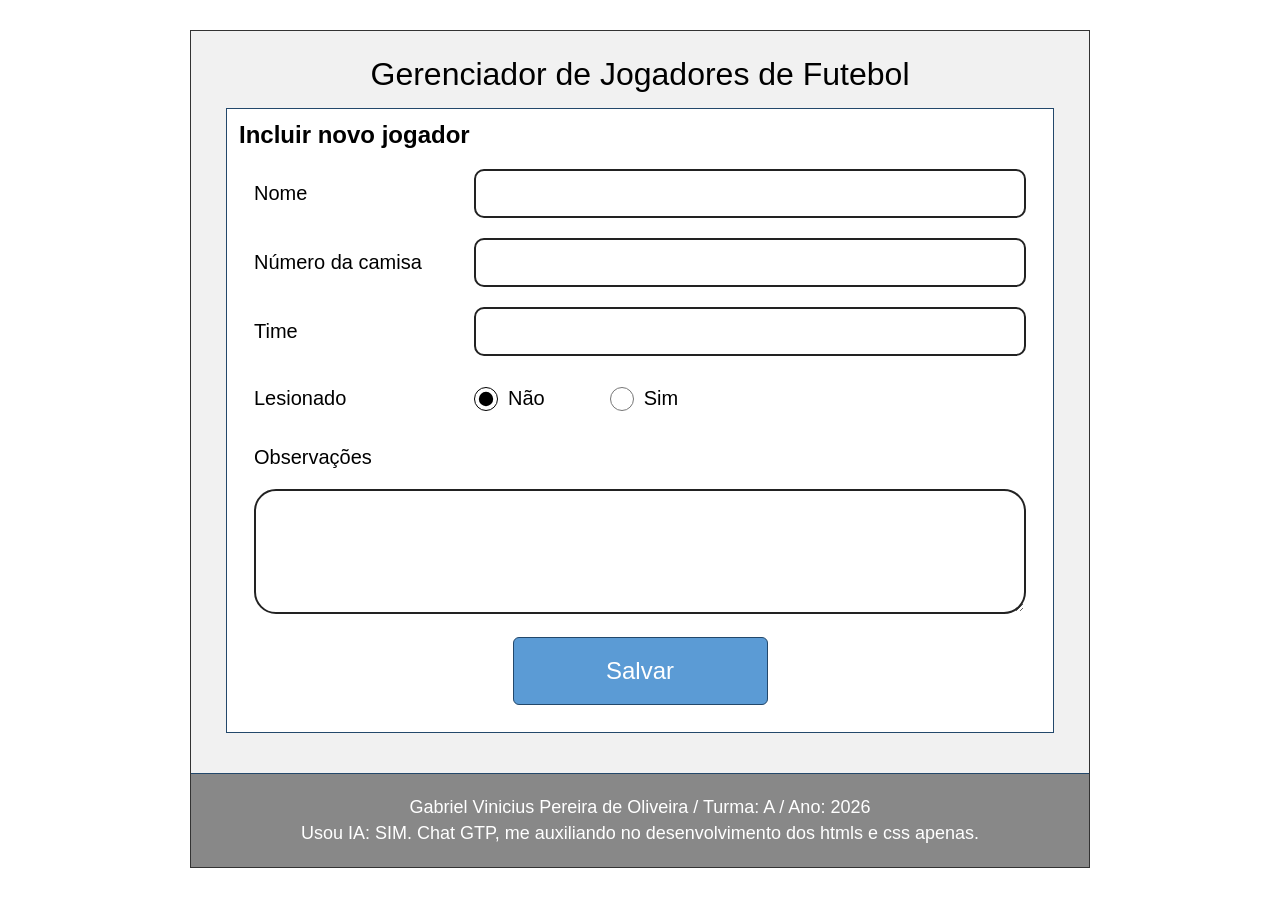
==== src/main/resources/static/incluir.html @ 480c6527 "Criação de toda a estrutura necessária para implementação do cadastro de jogador" ====
<!DOCTYPE html>
<html lang="pt-BR">

<head>
    <meta charset="UTF-8">
    <meta name="viewport" content="width=device-width, initial-scale=1.0">

    <title>Incluir Jogador</title>

    <link rel="stylesheet" href="style.css">
</head>

<body>

<main class="container">

    <header class="cabecalho">
        <h1>Gerenciador de Jogadores de Futebol</h1>
    </header>

    <section class="formulario-container">

        <h2>Incluir novo jogador</h2>

        <form class="formulario-jogador" id="formInclusao">

            <div class="campo">
                <label for="nome">Nome</label>
                <input type="text" id="nome" name="nome" min="2" required>
            </div>

            <div class="campo">
                <label for="numeroCamisa">Número da camisa</label>
                <input type="number" id="numeroCamisa" name="numeroCamisa"
                       min="1" max="99" required>
            </div>

            <div class="campo">
                <label for="time">Time</label>
                <input type="text" id="time" name="time" min="2" required>
            </div>

            <div class="campo campo-lesionado">

                <span>Lesionado</span>

                <div class="opcoes-lesionado">

                    <label>
                        <input type="radio" name="lesionado"
                               value="nao" checked>
                        Não
                    </label>

                    <label>
                        <input type="radio" name="lesionado"
                               value="sim">
                        Sim
                    </label>

                </div>

            </div>

            <div class="campo campo-observacoes">
                <label for="observacoes">Observações</label>
                <textarea id="observacoes" name="observacoes"></textarea>
            </div>

            <div class="formulario-acoes">
                <button type="submit" class="btn-salvar">
                    Salvar
                </button>
            </div>

        </form>

    </section>

    <footer class="rodape">
        <p>Gabriel Vinicius Pereira de Oliveira / Turma: A / Ano: 2026</p>
        <p>Usou IA: SIM. Chat GTP, me auxiliando no desenvolvimento dos htmls e css apenas.</p>
    </footer>

</main>

<script src="incluir.js"></script>
</body>

</html>
---- src/main/resources/static/style.css ----
* {
    margin: 0;
    padding: 0;
    box-sizing: border-box;
}

body {
    font-family: Arial, Helvetica, sans-serif;
    background-color: #ffffff;
    padding: 30px 20px;
}

.container {
    max-width: 900px;
    margin: 0 auto;
    background-color: #f1f1f1;
    border: 1px solid #333333;
}

.cabecalho {
    text-align: center;
    padding: 25px 15px 15px;
}

.cabecalho h1 {
    font-size: 32px;
    font-weight: normal;
}

.jogadores {
    padding: 10px 35px 40px;
}

.jogadores h2 {
    font-size: 24px;
    margin-bottom: 20px;
}

.jogador {
    display: flex;
    justify-content: space-between;
    align-items: center;
    gap: 20px;
    background-color: #ffffff;
    border: 1px solid #23486b;
    padding: 15px;
    margin-bottom: 18px;
}

.informacoes h3 {
    font-size: 22px;
    margin-bottom: 5px;
}

.informacoes p {
    font-size: 19px;
    font-weight: bold;
    margin-top: 5px;
}

.acoes {
    display: flex;
    flex-direction: column;
    gap: 12px;
    min-width: 140px;
}

button {
    font-family: inherit;
    font-size: 18px;
    color: #ffffff;
    border: 1px solid #23486b;
    border-radius: 6px;
    padding: 7px 15px;
    cursor: pointer;
}

.btn-alterar {
    background-color: #5b9bd5;
}

.btn-alterar:hover {
    background-color: #367bb5;
}

.btn-excluir {
    background-color: #c00000;
}

.btn-excluir:hover {
    background-color: #900000;
}

.incluir {
    display: flex;
    justify-content: center;
    margin-top: 25px;
}

.btn-incluir {
    background-color: #5b9bd5;
    padding: 10px 30px;
    font-size: 22px;
}

.btn-incluir:hover {
    background-color: #367bb5;
}

.rodape {
    background-color: #888888;
    color: #ffffff;
    text-align: center;
    padding: 18px 10px;
    border-top: 1px solid #23486b;
}

.rodape p {
    font-size: 18px;
    margin: 5px 0;
}

/* Área do formulário */

.formulario-container {
    background-color: #ffffff;
    border: 1px solid #23486b;
    margin: 0 35px 40px;
    padding: 12px;
}

.formulario-container h2 {
    font-size: 24px;
    margin-bottom: 20px;
}

/* Formulário */

.formulario-jogador {
    padding: 0 15px;
}

.campo {
    display: grid;
    grid-template-columns: 220px minmax(0, 1fr);
    align-items: center;
    gap: 0;
    margin-bottom: 20px;
}

.campo > label,
.campo > span {
    font-size: 20px;
}

.campo input[type="text"],
.campo input[type="number"] {
    width: 100%;
    height: 49px;
    border: 2px solid #222222;
    border-radius: 10px;
    padding: 10px;
    font-size: 18px;
}

/* Opções de jogador lesionado */

.campo-lesionado {
    min-height: 45px;
}

.opcoes-lesionado {
    display: flex;
    align-items: center;
    gap: 65px;
}

.opcoes-lesionado label {
    display: flex;
    align-items: center;
    gap: 10px;
    font-size: 20px;
    cursor: pointer;
}

.opcoes-lesionado input[type="radio"] {
    width: 24px;
    height: 24px;
    accent-color: #000000;
    cursor: pointer;
}

/* Observações */

.campo-observacoes {
    display: flex;
    flex-direction: column;
    align-items: stretch;
    gap: 20px;
    margin-top: 25px;
}

.campo-observacoes textarea {
    width: 100%;
    height: 125px;
    resize: vertical;
    border: 2px solid #222222;
    border-radius: 22px;
    padding: 12px;
    font-family: inherit;
    font-size: 18px;
}

/* Botão salvar */

.formulario-acoes {
    display: flex;
    justify-content: center;
    margin: 23px 0 15px;
}

.btn-salvar {
    width: 255px;
    min-height: 68px;
    background-color: #5b9bd5;
    font-size: 24px;
}

.btn-salvar:hover {
    background-color: #367bb5;
}

/* Responsividade do formulário */

@media (max-width: 600px) {

    .formulario-container {
        margin: 0 12px 25px;
        padding: 12px;
    }

    .formulario-container h2 {
        font-size: 21px;
    }

    .formulario-jogador {
        padding: 0;
    }

    .campo {
        grid-template-columns: 1fr;
        gap: 10px;
    }

    .campo > label,
    .campo > span {
        font-size: 17px;
    }

    .opcoes-lesionado {
        gap: 35px;
    }

    .opcoes-lesionado label {
        font-size: 17px;
    }

    .campo-observacoes {
        gap: 12px;
    }

    .btn-salvar {
        width: 100%;
        min-height: 55px;
        font-size: 20px;
    }
}

/* Ajustes para telas menores */

@media (max-width: 600px) {

    body {
        padding: 15px 10px;
    }

    .cabecalho h1 {
        font-size: 26px;
    }

    .jogadores {
        padding: 15px;
    }

    .jogador {
        align-items: flex-start;
        gap: 12px;
    }

    .informacoes h3 {
        font-size: 18px;
    }

    .informacoes p {
        font-size: 15px;
    }

    .acoes {
        min-width: 90px;
    }

    button {
        font-size: 15px;
        padding: 7px 10px;
    }

    .btn-incluir {
        font-size: 17px;
    }

    .rodape p {
        font-size: 14px;
    }

}
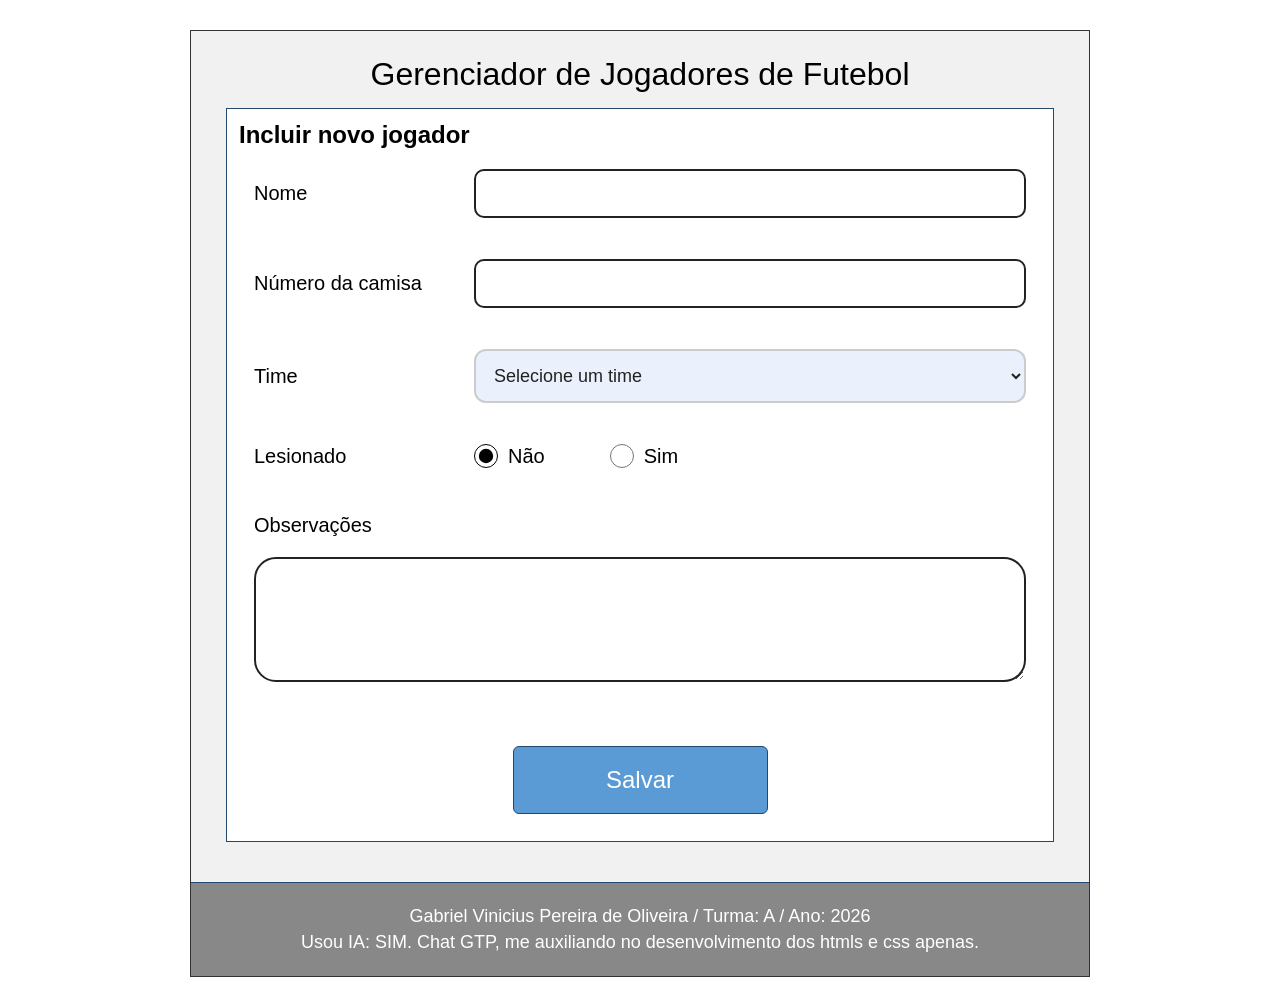
==== commit e4b843a7: "Implementação de alteração, delete, tratamento de excessões e correçao em bugs" ====
--- a/src/main/resources/static/incluir.html
+++ b/src/main/resources/static/incluir.html
@@ -26,18 +26,23 @@
 
             <div class="campo">
                 <label for="nome">Nome</label>
-                <input type="text" id="nome" name="nome" min="2" required>
+                <input type="text" id="nome" name="nome" required>
+                <span class="erro" id="erroNome"></span>
             </div>
 
             <div class="campo">
                 <label for="numeroCamisa">Número da camisa</label>
                 <input type="number" id="numeroCamisa" name="numeroCamisa"
                        min="1" max="99" required>
+                <span class="erro" id="erroNumeroCamisa"></span>
             </div>
 
             <div class="campo">
-                <label for="time">Time</label>
-                <input type="text" id="time" name="time" min="2" required>
+                <label for="times">Time</label>
+                <select id="times" name="time" required>
+                    <option value="">Selecione um time</option>
+                </select>
+                <span class="erro" id="erroTime"></span>
             </div>
 
             <div class="campo campo-lesionado">
@@ -59,12 +64,14 @@
                     </label>
 
                 </div>
+                <span class="erro" id="erroLesionado"></span>
 
             </div>
 
             <div class="campo campo-observacoes">
                 <label for="observacoes">Observações</label>
                 <textarea id="observacoes" name="observacoes"></textarea>
+                <span class="erro" id="erroObservacoes"></span>
             </div>
 
             <div class="formulario-acoes">
@@ -87,4 +94,4 @@
 <script src="incluir.js"></script>
 </body>
 
-</html>
+</html>
--- a/src/main/resources/static/style.css
+++ b/src/main/resources/static/style.css
@@ -90,20 +90,30 @@
 .btn-excluir:hover {
     background-color: #900000;
 }
-
-.incluir {
+.botoes-principais {
     display: flex;
     justify-content: center;
+    align-items: center;
+    gap: 20px;
     margin-top: 25px;
 }
 
-.btn-incluir {
+.incluir,
+.cadastrarTime {
+    display: flex;
+    justify-content: center;
+    margin-top: 0;
+}
+
+.btn-incluir,
+.btn-cadastrarTime {
     background-color: #5b9bd5;
     padding: 10px 30px;
     font-size: 22px;
 }
 
-.btn-incluir:hover {
+.btn-incluir:hover,
+.btn-cadastrarTime:hover {
     background-color: #367bb5;
 }
 
@@ -275,6 +285,270 @@
         font-size: 20px;
     }
 }
+/* Lesionado */
+   .lesionado {
+       display: inline-block;
+       background-color: #f5822a;
+       color: white;
+       border: 1px solid #a94b12;
+       padding: 4px 12px;
+       text-align: center;
+       font-size: 14px;
+       width: auto;
+       margin: 0 0 5px 0;
+   }
+
+/* Modal de cadastro de time */
+
+.modal {
+    display: none;
+    position: fixed;
+    z-index: 1000;
+    top: 0;
+    left: 0;
+    width: 100%;
+    height: 100%;
+    background-color: rgba(0, 0, 0, 0.5);
+    justify-content: center;
+    align-items: center;
+}
+
+.modal-conteudo {
+    background-color: #f1f1f1;
+    border: 1px solid #23486b;
+    width: 90%;
+    max-width: 500px;
+    padding: 25px;
+}
+
+.modal-cabecalho {
+    display: flex;
+    justify-content: space-between;
+    align-items: center;
+    margin-bottom: 25px;
+}
+
+.modal-cabecalho h2 {
+    font-size: 24px;
+}
+
+.btn-fechar {
+    background: none;
+    border: none;
+    color: #333;
+    font-size: 30px;
+    padding: 0 5px;
+}
+
+.campo-time {
+    display: flex;
+    flex-direction: column;
+    gap: 10px;
+    margin-bottom: 25px;
+}
+
+.campo-time label {
+    font-size: 18px;
+}
+
+.campo-time input {
+    width: 100%;
+    height: 45px;
+    border: 2px solid #222;
+    border-radius: 8px;
+    padding: 10px;
+    font-size: 18px;
+}
+
+.modal-acoes {
+    display: flex;
+    justify-content: center;
+    gap: 15px;
+}
+
+.btn-salvar-time {
+    background-color: #5b9bd5;
+}
+
+.btn-salvar-time:hover {
+    background-color: #367bb5;
+}
+
+.btn-cancelar-time {
+    background-color: #777;
+}
+
+.btn-cancelar-time:hover {
+    background-color: #555;
+}
+   .campo select {
+       width: 100%;
+       padding: 14px;
+       font-size: 18px;
+       font-family: Arial, sans-serif;
+       border: 2px solid #ccc;
+       border-radius: 12px;
+       background-color: #eaf1fc;
+       color: #222;
+       cursor: pointer;
+       outline: none;
+       transition: border-color 0.3s, box-shadow 0.3s;
+   }
+
+.campo select:focus {
+    border-color: #5b9bd5;
+    box-shadow: 0 0 5px rgba(91, 155, 213, 0.5);
+}
+
+.campo select:hover {
+    border-color: #5b9bd5;
+}
+       /* Modal de alteração de jogador */
+
+   #modalAlterar {
+       display: none;
+       position: fixed;
+       inset: 0;
+       z-index: 2000;
+       background-color: rgba(0, 0, 0, 0.5);
+       justify-content: center;
+       align-items: center;
+       padding: 20px;
+       box-sizing: border-box;
+   }
+
+#modalAlterar .modal-conteudo {
+    position: relative;
+    box-sizing: border-box;
+    background-color: #f1f1f1;
+    border: 1px solid #23486b;
+    width: 100%;
+    max-width: 540px;
+    max-height: 90vh;
+    overflow-y: auto;
+    padding: 25px;
+}
+
+#modalAlterar .modal-cabecalho {
+    display: flex;
+    justify-content: space-between;
+    align-items: center;
+    margin-bottom: 25px;
+}
+
+#modalAlterar .modal-cabecalho h2 {
+    margin: 0;
+    font-size: 24px;
+}
+
+#modalAlterar .campo {
+    display: flex;
+    flex-direction: column;
+    gap: 8px;
+    margin-bottom: 20px;
+    min-width: 0;
+}
+
+#modalAlterar .campo > label,
+#modalAlterar .campo > legend {
+    font-size: 16px;
+}
+
+#modalAlterar .campo input[type="text"],
+#modalAlterar .campo input[type="number"],
+#modalAlterar .campo select,
+#modalAlterar .campo textarea {
+    box-sizing: border-box;
+    width: 100%;
+    max-width: 100%;
+    padding: 10px;
+    font-size: 16px;
+    font-family: Arial, sans-serif;
+    border: 1px solid #222;
+    border-radius: 8px;
+    background-color: white;
+}
+
+#modalAlterar .campo select {
+    background-color: #eaf1fc;
+}
+
+#modalAlterar .campo textarea {
+    min-height: 100px;
+    resize: vertical;
+}
+
+/* Opções de lesão */
+
+#modalAlterar .campo-lesionado {
+    display: flex;
+    flex-direction: row;
+    flex-wrap: wrap;
+    align-items: center;
+    gap: 15px;
+    border: 0;
+    padding: 0;
+}
+
+#modalAlterar .campo-lesionado legend {
+    float: left;
+    width: 100%;
+    margin-bottom: 8px;
+}
+
+#modalAlterar .campo-lesionado label {
+    display: inline-flex;
+    align-items: center;
+    gap: 6px;
+    margin: 0;
+}
+
+#modalAlterar .campo-lesionado input[type="radio"] {
+    width: 18px;
+    height: 18px;
+    margin: 0;
+}
+
+#modalAlterar .btn-salvar-time {
+    display: block;
+    width: 190px;
+    max-width: 100%;
+    margin: 25px auto 0;
+    padding: 12px;
+    border: 1px solid #23486b;
+    border-radius: 8px;
+    color: white;
+    font-size: 16px;
+    cursor: pointer;
+}
+.nome-jogador {
+    display: flex;
+    align-items: center;
+    gap: 12px;
+}
+
+.nome-jogador h3 {
+    margin: 0;
+}
+
+.lesionado {
+    display: inline-block;
+    background-color: #f5822a;
+    color: white;
+    border: 1px solid #a94b12;
+    padding: 4px 12px;
+    font-size: 14px;
+    margin: 0;
+}
+.erro {
+    display: block;
+    color: #dc2626;
+    font-size: 13px;
+    margin-top: 5px;
+    font-weight: 500;
+    min-height: 16px;
+}
+
 
 /* Ajustes para telas menores */
 
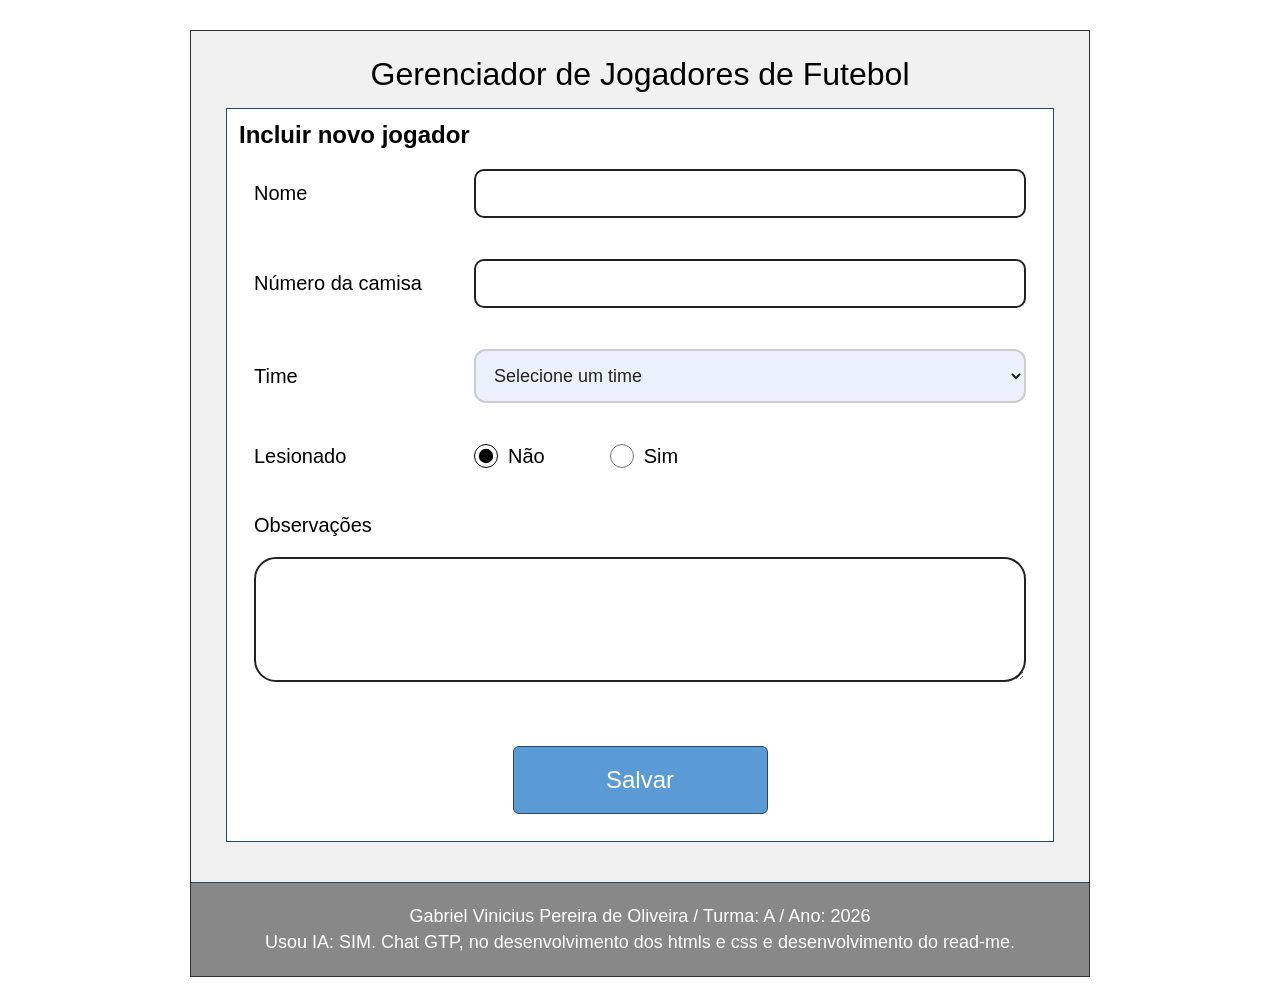
==== commit a973b397: "Implementação do read-me" ====
--- a/src/main/resources/static/incluir.html
+++ b/src/main/resources/static/incluir.html
@@ -86,7 +86,7 @@
 
     <footer class="rodape">
         <p>Gabriel Vinicius Pereira de Oliveira / Turma: A / Ano: 2026</p>
-        <p>Usou IA: SIM. Chat GTP, me auxiliando no desenvolvimento dos htmls e css apenas.</p>
+        <p>Usou IA: SIM. Chat GTP, no desenvolvimento dos htmls e css e desenvolvimento do read-me.</p>
     </footer>
 
 </main>
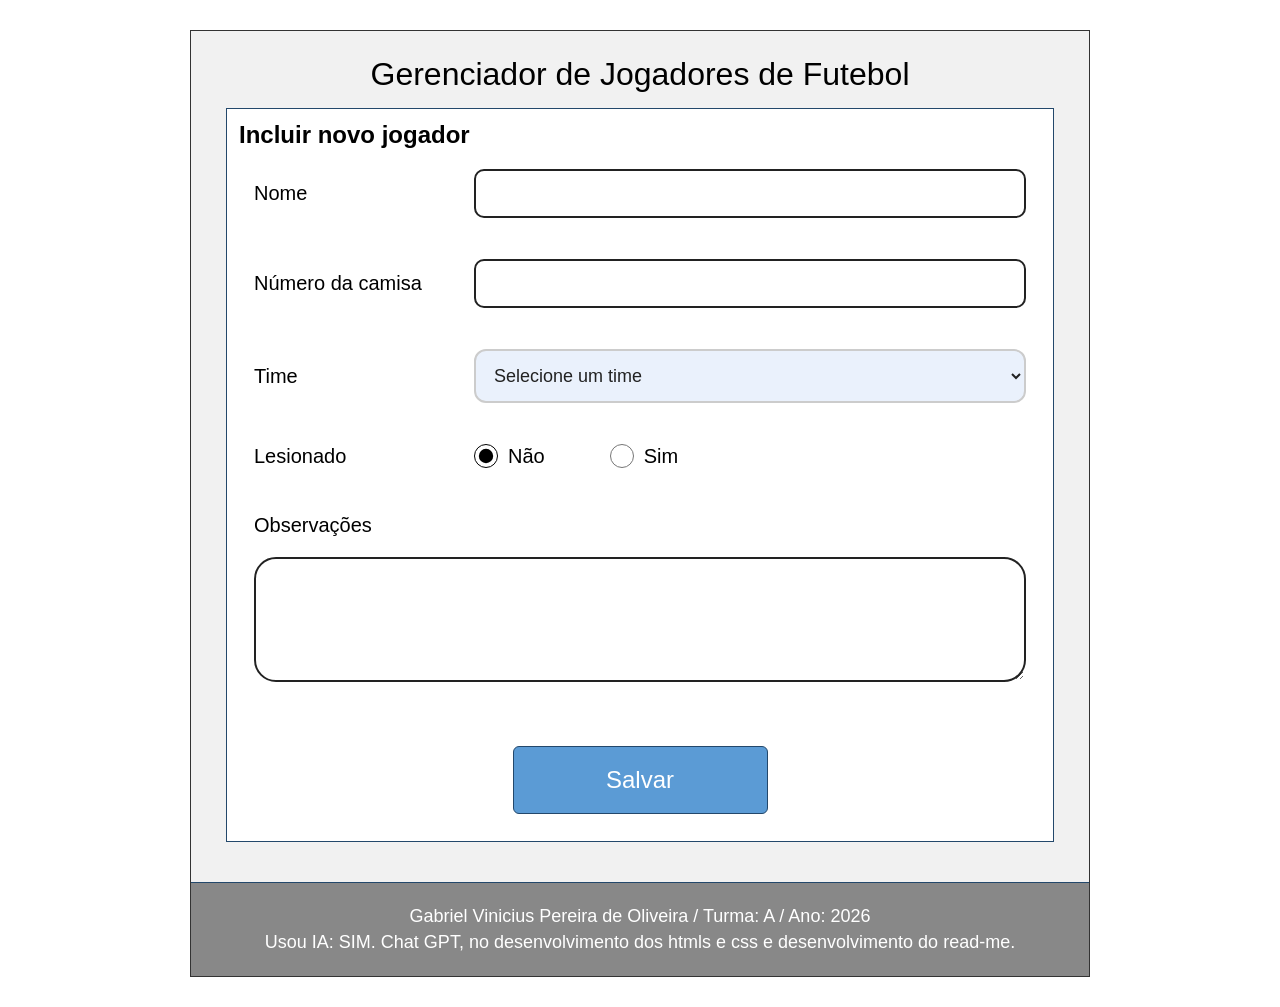
==== commit f23a6545: "fix(front): melhora a usabilidade das telas - adiciona rótulos de camisa e time na listagem - exibe " ====
--- a/src/main/resources/static/incluir.html
+++ b/src/main/resources/static/incluir.html
@@ -22,7 +22,7 @@
 
         <h2>Incluir novo jogador</h2>
 
-        <form class="formulario-jogador" id="formInclusao">
+        <form class="formulario-jogador" id="formInclusao" novalidate>
 
             <div class="campo">
                 <label for="nome">Nome</label>
@@ -86,7 +86,7 @@
 
     <footer class="rodape">
         <p>Gabriel Vinicius Pereira de Oliveira / Turma: A / Ano: 2026</p>
-        <p>Usou IA: SIM. Chat GTP, no desenvolvimento dos htmls e css e desenvolvimento do read-me.</p>
+        <p>Usou IA: SIM. Chat GPT, no desenvolvimento dos htmls e css e desenvolvimento do read-me.</p>
     </footer>
 
 </main>
--- a/src/main/resources/static/style.css
+++ b/src/main/resources/static/style.css
@@ -56,6 +56,10 @@
     font-size: 19px;
     font-weight: bold;
     margin-top: 5px;
+}
+
+.informacoes p span {
+    font-weight: normal;
 }
 
 .acoes {
@@ -285,19 +289,6 @@
         font-size: 20px;
     }
 }
-/* Lesionado */
-   .lesionado {
-       display: inline-block;
-       background-color: #f5822a;
-       color: white;
-       border: 1px solid #a94b12;
-       padding: 4px 12px;
-       text-align: center;
-       font-size: 14px;
-       width: auto;
-       margin: 0 0 5px 0;
-   }
-
 /* Modal de cadastro de time */
 
 .modal {
@@ -523,21 +514,26 @@
 }
 .nome-jogador {
     display: flex;
-    align-items: center;
-    gap: 12px;
+    flex-wrap: wrap;
+    align-items: center;
+    gap: 8px 16px;
+    margin-bottom: 8px;
 }
 
 .nome-jogador h3 {
     margin: 0;
 }
 
-.lesionado {
+.nome-jogador .lesionado {
     display: inline-block;
     background-color: #f5822a;
     color: white;
     border: 1px solid #a94b12;
+    border-radius: 4px;
     padding: 4px 12px;
-    font-size: 14px;
+    font-size: 13px;
+    font-weight: bold;
+    letter-spacing: 0.5px;
     margin: 0;
 }
 .erro {
@@ -549,6 +545,11 @@
     min-height: 16px;
 }
 
+.campo > .erro {
+    grid-column: 2;
+    font-size: 14px;
+}
+
 
 /* Ajustes para telas menores */
 
@@ -596,4 +597,8 @@
         font-size: 14px;
     }
 
+    .campo > .erro {
+        grid-column: auto;
+    }
+
 }
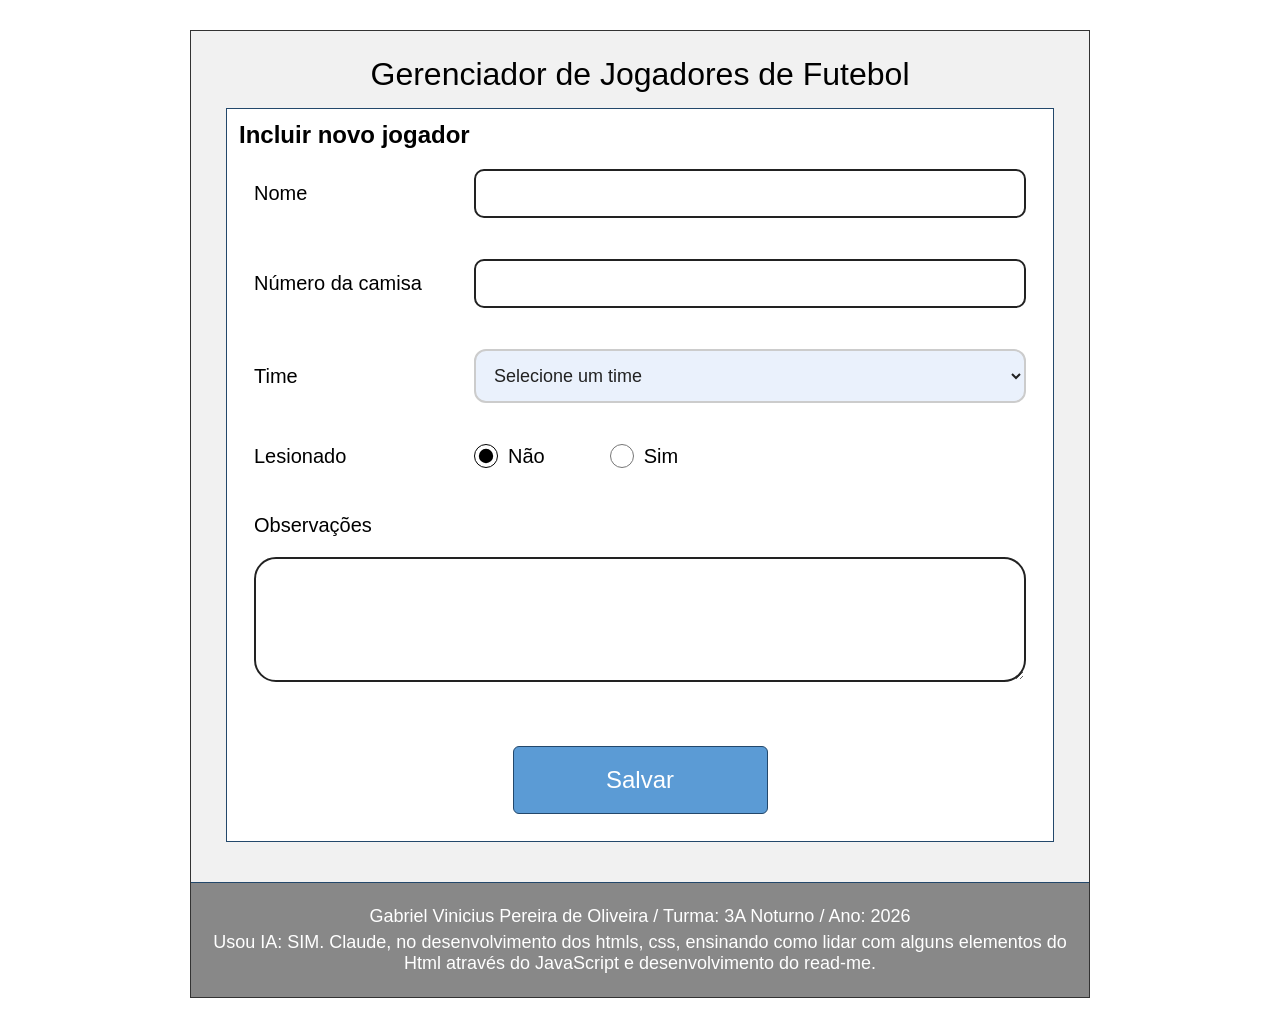
==== commit 618f07e8: "fix(front): atualiza o rodapé e os títulos das páginas" ====
--- a/src/main/resources/static/incluir.html
+++ b/src/main/resources/static/incluir.html
@@ -5,7 +5,7 @@
     <meta charset="UTF-8">
     <meta name="viewport" content="width=device-width, initial-scale=1.0">
 
-    <title>Incluir Jogador</title>
+    <title>Incluir jogador - Gerenciador de Jogadores de Futebol</title>
 
     <link rel="stylesheet" href="style.css">
 </head>
@@ -85,8 +85,9 @@
     </section>
 
     <footer class="rodape">
-        <p>Gabriel Vinicius Pereira de Oliveira / Turma: A / Ano: 2026</p>
-        <p>Usou IA: SIM. Chat GPT, no desenvolvimento dos htmls e css e desenvolvimento do read-me.</p>
+        <p>Gabriel Vinicius Pereira de Oliveira / Turma: 3A Noturno / Ano: 2026</p>
+        <p>Usou IA: SIM. Claude, no desenvolvimento dos htmls, css, ensinando como lidar com alguns elementos do Html
+            através do JavaScript e desenvolvimento do read-me.</p>
     </footer>
 
 </main>
